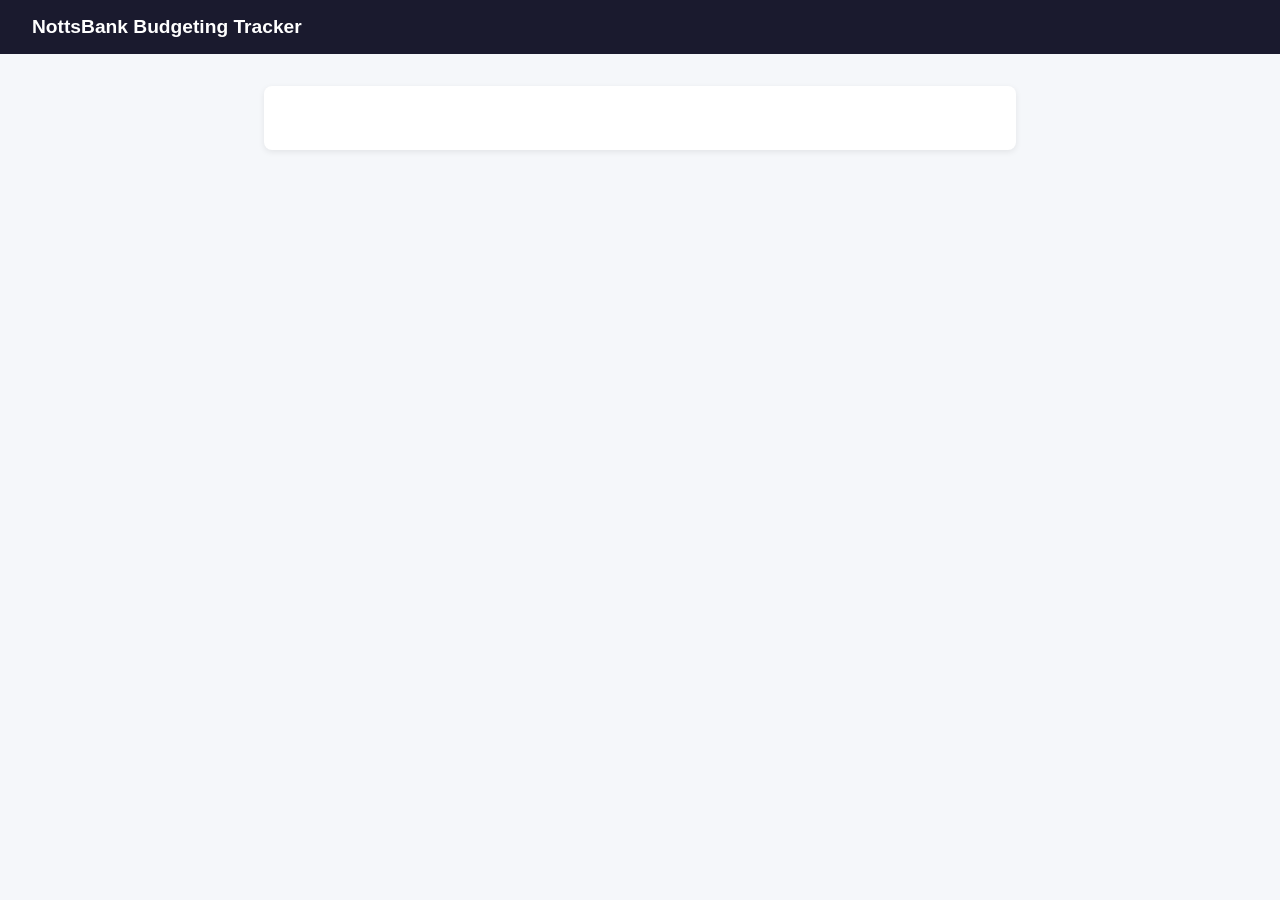
==== budgeting/frontend/index.html @ 5efed550 "create capital one uk hackathon (#2) * test commit  * add read me with hackathon content  * add grou" ====
<!DOCTYPE html>
<html lang="en">
<head>
  <meta charset="UTF-8">
  <title>NottsBank — Dashboard</title>
  <link rel="stylesheet" href="style.css">
</head>
<body>
  <nav>
    <h1>NottsBank Budgeting Tracker</h1>
    <div class="nav-right">
      <!-- TODO: Show welcome message (id="welcome-msg") and a logout button -->
    </div>
  </nav>
  <main>
    <section>
      <!-- TODO: Add a "New Budget" button that links to budget.html -->

      <!-- TODO: Display all budgets in a table with columns for:
           month/year, income, carryover, outgoings, spend percentage, date created, date edited
           Each row should have Edit and Delete buttons
           Hint: use id="budgets-tbody" for the table body so app.js can populate it -->
    </section>
  </main>
  <script src="app.js"></script>
</body>
</html>
---- budgeting/frontend/style.css ----
* { box-sizing: border-box; margin: 0; padding: 0; }
body { font-family: sans-serif; background: #f5f7fa; color: #333; }
nav { background: #1a1a2e; color: white; padding: 1rem 2rem; display: flex; align-items: center; }
nav h1 { font-size: 1.2rem; }
.nav-right { margin-left: auto; display: flex; gap: 0.75rem; align-items: center; }
.logout-btn { background: transparent; border: 1px solid rgba(255,255,255,0.5); color: white; padding: 0.4rem 1rem; border-radius: 4px; cursor: pointer; font-size: 0.9rem; }
.logout-btn:hover { background: rgba(255,255,255,0.1); }
main { max-width: 800px; margin: 2rem auto; padding: 0 1.5rem; }
section { background: white; border-radius: 8px; padding: 2rem; margin-bottom: 2rem; box-shadow: 0 2px 6px rgba(0,0,0,0.08); }
h2 { margin-bottom: 1.2rem; }
h3 { margin: 1.2rem 0 0.8rem; font-size: 1rem; color: #444; }
.form-group { margin-bottom: 1rem; }
label { display: block; font-size: 0.9rem; margin-bottom: 0.3rem; color: #555; }
input, select { width: 100%; padding: 0.6rem; border: 1px solid #ccc; border-radius: 4px; font-size: 1rem; }
button { margin-top: 0.5rem; background: #1a1a2e; color: white; border: none; padding: 0.75rem 1.5rem; border-radius: 4px; font-size: 1rem; cursor: pointer; }
button:hover { background: #2e2e5e; }
.btn-secondary { background: white; color: #1a1a2e; border: 2px solid #1a1a2e; }
.btn-secondary:hover { background: #f1f5f9; }
.btn-danger { background: #dc2626; }
.btn-danger:hover { background: #b91c1c; }
.btn-small { padding: 0.4rem 0.8rem; font-size: 0.85rem; margin-top: 0; }
.error-msg { color: #dc2626; font-size: 0.9rem; margin-top: 0.75rem; display: none; }
.success-msg { color: #16a34a; font-size: 0.9rem; margin-top: 0.75rem; display: none; }
.result-box { margin-top: 1.5rem; padding: 1rem 1.5rem; background: #eef2ff; border-left: 4px solid #4f46e5; border-radius: 4px; line-height: 2; }
table { width: 100%; border-collapse: collapse; margin-top: 1rem; }
th, td { text-align: left; padding: 0.6rem 0.8rem; border-bottom: 1px solid #eee; font-size: 0.9rem; }
th { background: #f8fafc; font-weight: 600; }
.budget-row { cursor: pointer; }
.budget-row:hover { background: #f8fafc; }
.category-row { display: grid; grid-template-columns: 2fr 1fr 1fr auto auto; gap: 0.5rem; align-items: center; margin-bottom: 0.5rem; }
.category-row label { font-size: 0.8rem; }
.suggestions-list { list-style: none; padding: 0; }
.suggestions-list li { padding: 0.5rem 0; border-bottom: 1px solid #eee; font-size: 0.9rem; color: #555; }
.suggestions-list li:last-child { border-bottom: none; }
.tag-estimate { font-size: 0.75rem; background: #fef3c7; color: #92400e; border-radius: 4px; padding: 0.1rem 0.4rem; margin-left: 0.3rem; }
.over { color: #dc2626; font-weight: bold; }
.under { color: #16a34a; font-weight: bold; }
body.login-page { display: flex; flex-direction: column; min-height: 100vh; }
.login-wrap { flex: 1; display: flex; align-items: center; justify-content: center; }
.login-card { background: white; border-radius: 8px; padding: 2.5rem; width: 100%; max-width: 400px; box-shadow: 0 2px 12px rgba(0,0,0,0.1); }
.login-card h2 { margin-bottom: 1.5rem; }
.login-link { margin-top: 1.2rem; font-size: 0.9rem; color: #555; border-top: 1px solid #eee; padding-top: 1rem; }
.login-link a { color: #4f46e5; text-decoration: none; }
.login-link a:hover { text-decoration: underline; }
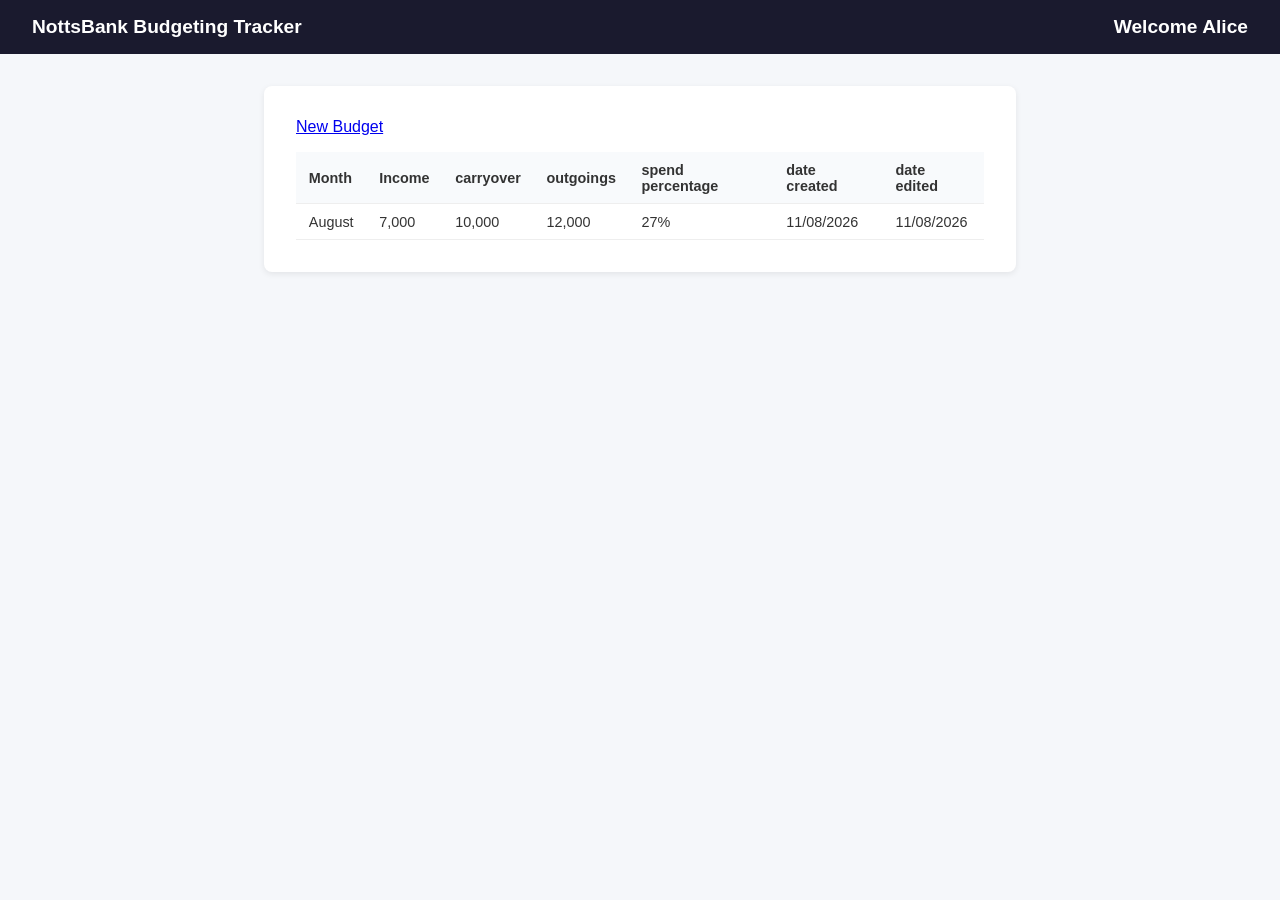
==== commit a72787ba: "Added index page" ====
--- a/budgeting/frontend/index.html
+++ b/budgeting/frontend/index.html
@@ -10,16 +10,42 @@
     <h1>NottsBank Budgeting Tracker</h1>
     <div class="nav-right">
       <!-- TODO: Show welcome message (id="welcome-msg") and a logout button -->
+       <h1>Welcome Alice</h1>
     </div>
   </nav>
   <main>
     <section>
       <!-- TODO: Add a "New Budget" button that links to budget.html -->
+       <a href="budget.html" class="button-class">New Budget</a>
 
       <!-- TODO: Display all budgets in a table with columns for:
            month/year, income, carryover, outgoings, spend percentage, date created, date edited
            Each row should have Edit and Delete buttons
            Hint: use id="budgets-tbody" for the table body so app.js can populate it -->
+           <table>
+            <thead>
+              <tr>
+                <th>Month</th>
+                <th>Income</th>
+                <th>carryover</th>
+                <th>outgoings</th>
+                <th>spend percentage</th>
+                <th>date created</th>
+                <th>date edited</th>
+              </tr>
+              <tbody>
+                <tr>
+                  <td>August</td>
+                  <td>7,000</td>
+                  <td>10,000</td>
+                  <td>12,000</td>
+                  <td>27%</td>
+                  <td>11/08/2026</td>
+                  <td>11/08/2026</td>
+                </tr>
+            </tbody>
+          </thead>
+           </table>
     </section>
   </main>
   <script src="app.js"></script>
